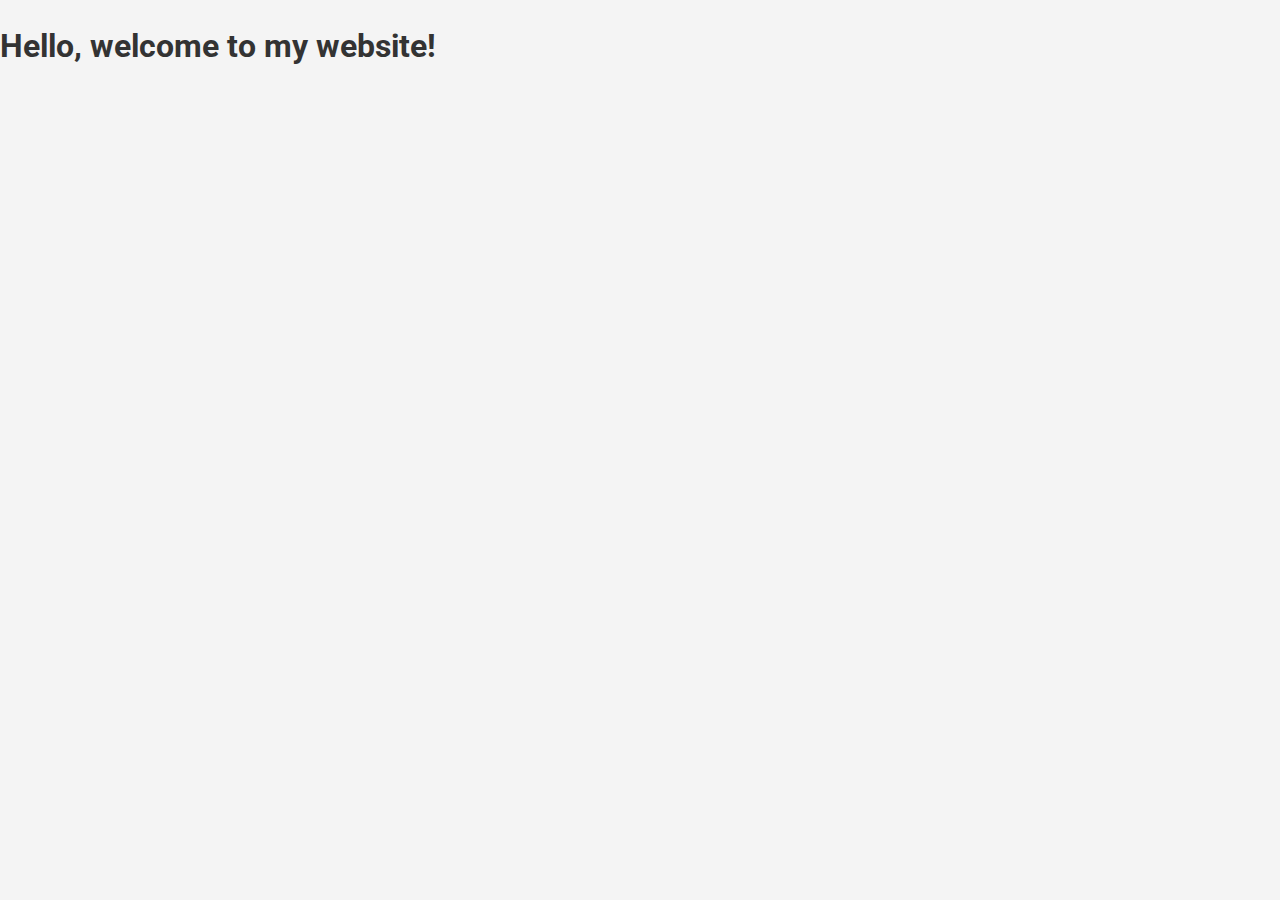
==== index.html @ 9a80b812 "First Web setup" ====
<!DOCTYPE html>
<html lang="en">
<head>
    <meta charset="UTF-8">
    <meta name="viewport" content="width=device-width, initial-scale=1.0">
    <link rel="stylesheet" href="https://fonts.googleapis.com/css2?family=Roboto:wght@400;700&display=swap">
    <link rel="stylesheet" href="utils/style.css">
    <script src="utils/script.js" defer></script>
    <title>Website</title>
    <style>
        body {
            font-family: 'Roboto', sans-serif;
        }
    </style>
</head>
<body>
    <h1>Hello, welcome to my website!</h1>
</body>
</html>
---- utils/style.css ----
body {
    margin: 0;
    padding: 0;
    font-family: 'Arial', sans-serif;
    background-color: #f4f4f4;
    color: #333;
    line-height: 1.6;
}
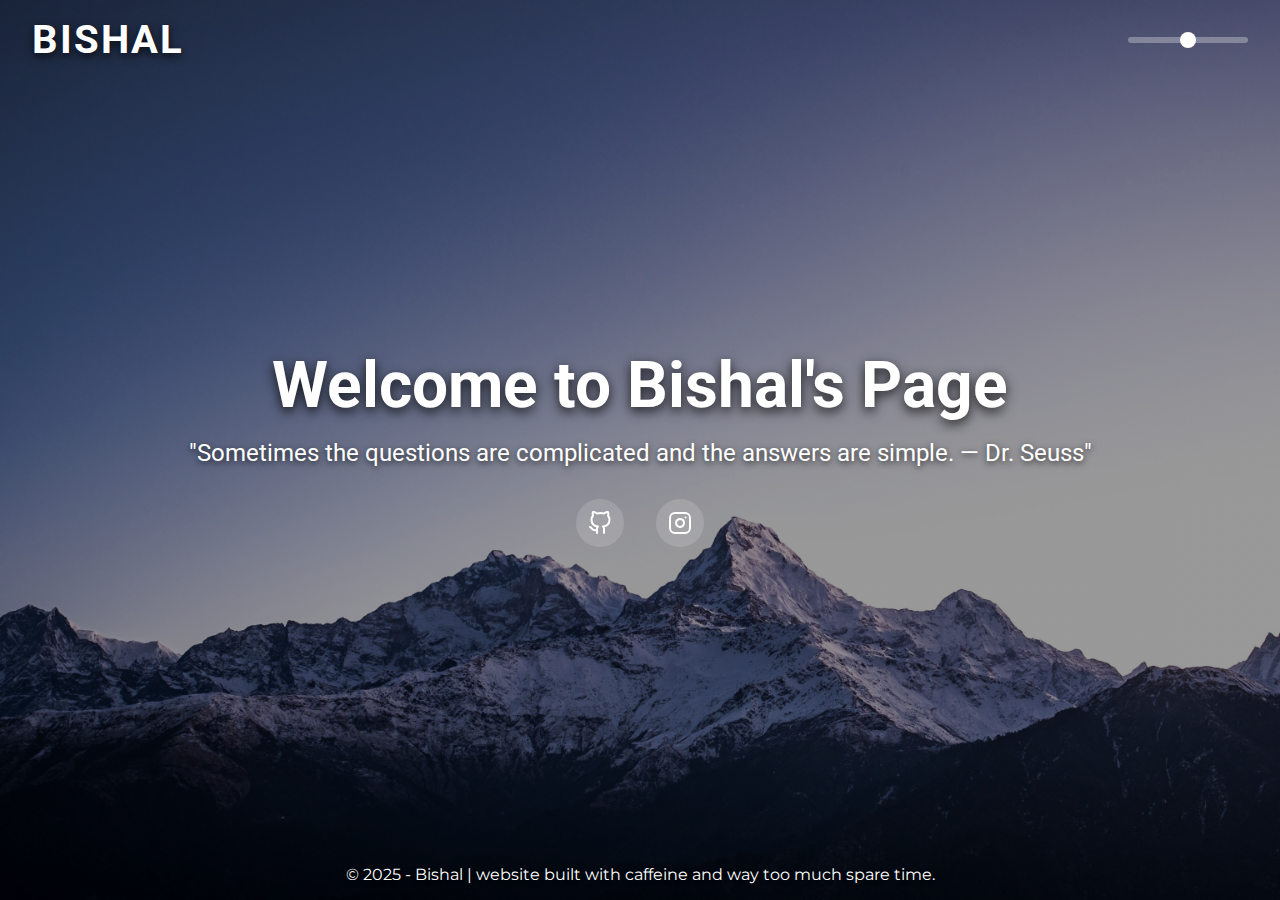
==== commit db9ae229: "Main landing page for now." ====
--- a/index.html
+++ b/index.html
@@ -3,10 +3,11 @@
 <head>
     <meta charset="UTF-8">
     <meta name="viewport" content="width=device-width, initial-scale=1.0">
-    <link rel="stylesheet" href="https://fonts.googleapis.com/css2?family=Roboto:wght@400;700&display=swap">
+    <link rel="stylesheet" href="https://fonts.googleapis.com/css2?family=Roboto:wght@400;700&family=Montserrat:wght@400&display=swap">
     <link rel="stylesheet" href="utils/style.css">
+    <script src="https://www.youtube.com/iframe_api"></script> <!-- youtube's iframe API, literally says it on the src aswell lmao -->
     <script src="utils/script.js" defer></script>
-    <title>Website</title>
+    <title>Bishal's Space</title>
     <style>
         body {
             font-family: 'Roboto', sans-serif;
@@ -14,6 +15,33 @@
     </style>
 </head>
 <body>
-    <h1>Hello, welcome to my website!</h1>
+    <header>
+        <div class="logo">BISHAL</div>
+        <div class="volume-control">
+            <input type="range" id="volumeSlider" min="0" max="100" value="50">
+        </div>
+    </header>
+
+    <main>
+        <h1>Welcome to Bishal's Page</h1>
+        <p class="subtitle">"Sometimes the questions are complicated and the answers are simple. ― Dr. Seuss"</p>
+        <div class="social-links">
+            <!-- Github Link-->
+            <a href="https://github.com/zbishal" target="_blank" class="social-btn">
+                <svg xmlns="http://www.w3.org/2000/svg" width="24" height="24" viewBox="0 0 24 24" fill="none" stroke="currentColor" stroke-width="2" stroke-linecap="round" stroke-linejoin="round"><path d="M9 19c-5 1.5-5-2.5-7-3m14 6v-3.87a3.37 3.37 0 0 0-.94-2.61c3.14-.35 6.44-1.54 6.44-7A5.44 5.44 0 0 0 20 4.77 5.07 5.07 0 0 0 19.91 1S18.73.65 16 2.48a13.38 13.38 0 0 0-7 0C6.27.65 5.09 1 5.09 1A5.07 5.07 0 0 0 5 4.77a5.44 5.44 0 0 0-1.5 3.78c0 5.42 3.3 6.61 6.44 7A3.37 3.37 0 0 0 9 18.13V22"></path></svg>
+            </a>
+            <!-- Instagram link-->
+            <a href="https://instagram.com/bi5hal" target="_blank" class="social-btn">
+                <svg xmlns="http://www.w3.org/2000/svg" width="24" height="24" viewBox="0 0 24 24" fill="none" stroke="currentColor" stroke-width="2" stroke-linecap="round" stroke-linejoin="round"><rect x="2" y="2" width="20" height="20" rx="5" ry="5"></rect><path d="M16 11.37A4 4 0 1 1 12.63 8 4 4 0 0 1 16 11.37z"></path><line x1="17.5" y1="6.5" x2="17.51" y2="6.5"></line></svg>
+            </a>
+        </div>
+        <!-- hides the youtube's frame-->
+        <div id="player" style="display: none;"></div>
+        <p id="audioMessage" class="audio-message">Click anywhere to play the music.</p>
+    </main>
+
+    <footer>
+        <p>© 2025 - Bishal | website built with caffeine and way too much spare time.</p>
+    </footer>
 </body>
 </html>--- a/utils/style.css
+++ b/utils/style.css
@@ -1,8 +1,171 @@
-body {
+* {
     margin: 0;
     padding: 0;
-    font-family: 'Arial', sans-serif;
-    background-color: #f4f4f4;
-    color: #333;
-    line-height: 1.6;
+    box-sizing: border-box;
+}
+
+body {
+    color: #fff;
+    min-height: 100vh;
+    background: linear-gradient(rgba(0, 0, 0, 0.4), rgba(0, 0, 0, 0.4)), url('../images/nepalmtn.jpg') no-repeat center center fixed;
+    background-size: cover;
+    display: flex;
+    flex-direction: column;
+    justify-content: space-between;
+}
+
+header {
+    padding: 1rem 2rem;
+    background: transparent;
+    display: flex;
+    justify-content: space-between;
+    align-items: center;
+}
+
+.logo {
+    font-size: 2.5rem;
+    font-weight: 700;
+    letter-spacing: 2px;
+    text-transform: uppercase;
+    text-shadow: 0 3px 8px rgba(0, 0, 0, 0.8);
+}
+
+.volume-control {
+    display: flex;
+    align-items: center;
+}
+
+#volumeSlider {
+    width: 120px;
+    cursor: pointer;
+    -webkit-appearance: none; /* this may or may not work*/
+    background: rgba(255, 255, 255, 0.3);
+    height: 6px;
+    border-radius: 3px;
+}
+
+#volumeSlider::-webkit-slider-thumb {
+    -webkit-appearance: none;
+    width: 16px;
+    height: 16px;
+    background: #fff;
+    border-radius: 50%;
+    cursor: pointer;
+}
+
+main {
+    display: flex;
+    flex-direction: column;
+    align-items: center;
+    justify-content: center;
+    flex-grow: 1;
+    text-align: center;
+    padding: 2rem;
+}
+
+h1 {
+    font-size: 4rem;
+    font-weight: 700;
+    text-shadow: 0 4px 12px rgba(0, 0, 0, 0.8);
+    margin-bottom: 1rem;
+    animation: fadeIn 1.5s ease-in-out;
+}
+
+.subtitle {
+    font-size: 1.5rem;
+    font-weight: 400;
+    text-shadow: 0 2px 6px rgba(0, 0, 0, 0.7);
+    animation: pulse 2s infinite ease-in-out;
+}
+
+.social-links {
+    display: flex;
+    gap: 2rem;
+    margin-top: 2rem;
+}
+
+.social-btn {
+    color: #fff;
+    text-decoration: none;
+    display: flex;
+    align-items: center;
+    justify-content: center;
+    width: 48px;
+    height: 48px;
+    background: rgba(255, 255, 255, 0.15);
+    border-radius: 50%;
+    transition: background 0.3s ease, transform 0.3s ease;
+}
+
+.social-btn:hover {
+    background: rgba(255, 255, 255, 0.3);
+    transform: scale(1.1);
+}
+
+.social-btn svg {
+    width: 24px;
+    height: 24px;
+}
+
+.audio-message {
+    font-size: 0.9rem;
+    margin-top: 1rem;
+    opacity: 0;
+    transition: opacity 0.3s ease;
+}
+
+.audio-message.visible {
+    opacity: 1;
+}
+
+footer {
+    padding: 1rem;
+    background: transparent;
+    text-align: center; 
+}
+
+footer p {
+    font-family: 'Montserrat', sans-serif; /* Font for the copyright thingy */
+    font-size: 1rem;
+    font-weight: 400;
+    text-shadow: 0 2px 4px rgba(0, 0, 0, 0.6);
+}
+
+@keyframes fadeIn {
+    0% { opacity: 0; transform: translateY(-20px); }
+    100% { opacity: 1; transform: translateY(0); }
+}
+
+@keyframes pulse {
+    0% { opacity: 0.7; }
+    50% { opacity: 1; }
+    100% { opacity: 0.7; }
+}
+
+@media (max-width: 768px) {
+    h1 {
+        font-size: 2.5rem;
+    }
+    
+    .subtitle {
+        font-size: 1.2rem;
+    }
+    
+    .social-btn {
+        width: 40px;
+        height: 40px;
+    }
+    
+    .social-btn svg {
+        width: 20px;
+        height: 20px;
+    }
+    
+    .logo {
+        font-size: 2rem;
+    }
+    
+    #volumeSlider {
+        width: 80px;
+    }
 }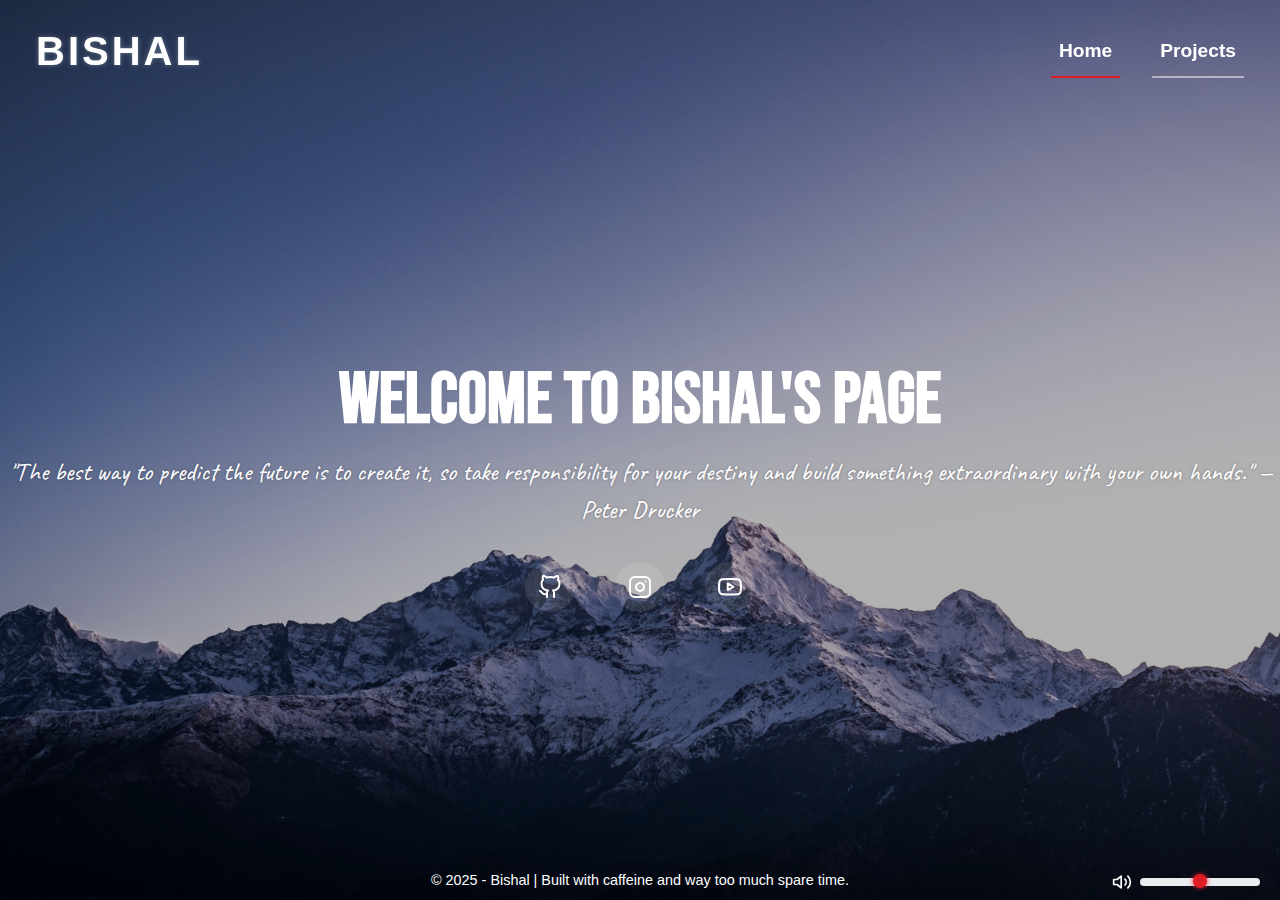
==== commit 50a88308: "Small update & changes" ====
--- a/index.html
+++ b/index.html
@@ -3,45 +3,61 @@
 <head>
     <meta charset="UTF-8">
     <meta name="viewport" content="width=device-width, initial-scale=1.0">
-    <link rel="stylesheet" href="https://fonts.googleapis.com/css2?family=Roboto:wght@400;700&family=Montserrat:wght@400&display=swap">
+    <link href="https://cdn.jsdelivr.net/npm/bootstrap@5.3.3/dist/css/bootstrap.min.css" rel="stylesheet" integrity="sha384-QWTKZyjpPEjISv5WaRU9OFeRpok6YctnYmDr5pNlyT2bRjXh0JMhjY6hW+ALEwIH" crossorigin="anonymous">
+    <link rel="stylesheet" href="https://fonts.googleapis.com/css2?family=Bebas+Neue&family=Poppins:wght@300;400&family=Caveat:wght@400&family=Arial&display=swap">
     <link rel="stylesheet" href="utils/style.css">
-    <script src="https://www.youtube.com/iframe_api"></script> <!-- youtube's iframe API, literally says it on the src aswell lmao -->
+    <script src="https://www.youtube.com/iframe_api"></script>
     <script src="utils/script.js" defer></script>
-    <title>Bishal's Space</title>
+    <title>Bishal</title>
     <style>
-        body {
-            font-family: 'Roboto', sans-serif;
-        }
+        body { font-family: 'Bebas Neue', sans-serif; }
     </style>
 </head>
 <body>
-    <header>
-        <div class="logo">BISHAL</div>
-        <div class="volume-control">
-            <input type="range" id="volumeSlider" min="0" max="100" value="50">
+    <nav class="navbar navbar-expand-lg navbar-dark fixed-top">
+        <div class="container-fluid">
+            <a class="navbar-brand fw-bold ms-4" href="index.html" aria-label="Home">BISHAL</a>
+            <button class="navbar-toggler" type="button" data-bs-toggle="collapse" data-bs-target="#navbarNav" aria-controls="navbarNav" aria-expanded="false" aria-label="Toggle navigation">
+                <span class="navbar-toggler-icon"></span>
+            </button>
+            <div class="collapse navbar-collapse justify-content-end" id="navbarNav">
+                <ul class="navbar-nav me-4">
+                    <li class="nav-item">
+                        <a class="nav-link active" href="index.html" aria-label="Home Page">Home</a>
+                    </li>
+                    <li class="nav-item">
+                        <a class="nav-link" href="projects.html" aria-label="Projects Page">Projects</a>
+                    </li>
+                </ul>
+            </div>
         </div>
-    </header>
+    </nav>
 
-    <main>
-        <h1>Welcome to Bishal's Page</h1>
-        <p class="subtitle">"Sometimes the questions are complicated and the answers are simple. ― Dr. Seuss"</p>
-        <div class="social-links">
-            <!-- Github Link-->
-            <a href="https://github.com/zbishal" target="_blank" class="social-btn">
+    <main class="d-flex flex-column align-items-center justify-content-center vh-100 text-center">
+        <h1 class="display-2 fw-bold text-uppercase">Welcome to Bishal's Page</h1>
+        <p class="lead subtitle"></p>
+        <div class="social-links mt-3">
+            <a href="https://github.com/zbishal" target="_blank" class="social-btn mx-2" aria-label="GitHub Profile">
                 <svg xmlns="http://www.w3.org/2000/svg" width="24" height="24" viewBox="0 0 24 24" fill="none" stroke="currentColor" stroke-width="2" stroke-linecap="round" stroke-linejoin="round"><path d="M9 19c-5 1.5-5-2.5-7-3m14 6v-3.87a3.37 3.37 0 0 0-.94-2.61c3.14-.35 6.44-1.54 6.44-7A5.44 5.44 0 0 0 20 4.77 5.07 5.07 0 0 0 19.91 1S18.73.65 16 2.48a13.38 13.38 0 0 0-7 0C6.27.65 5.09 1 5.09 1A5.07 5.07 0 0 0 5 4.77a5.44 5.44 0 0 0-1.5 3.78c0 5.42 3.3 6.61 6.44 7A3.37 3.37 0 0 0 9 18.13V22"></path></svg>
             </a>
-            <!-- Instagram link-->
-            <a href="https://instagram.com/bi5hal" target="_blank" class="social-btn">
+            <a href="https://instagram.com/bi5hal" target="_blank" class="social-btn mx-2" aria-label="Instagram Profile">
                 <svg xmlns="http://www.w3.org/2000/svg" width="24" height="24" viewBox="0 0 24 24" fill="none" stroke="currentColor" stroke-width="2" stroke-linecap="round" stroke-linejoin="round"><rect x="2" y="2" width="20" height="20" rx="5" ry="5"></rect><path d="M16 11.37A4 4 0 1 1 12.63 8 4 4 0 0 1 16 11.37z"></path><line x1="17.5" y1="6.5" x2="17.51" y2="6.5"></line></svg>
             </a>
+            <a href="https://www.youtube.com/@Bi5halL" target="_blank" class="social-btn mx-2" aria-label="YouTube Channel">
+                <svg xmlns="http://www.w3.org/2000/svg" width="24" height="24" viewBox="0 0 24 24" fill="none" stroke="currentColor" stroke-width="2" stroke-linecap="round" stroke-linejoin="round"><path d="M22.54 6.42a2.78 2.78 0 0 0-1.94-2C18.88 4 12 4 12 4s-6.88 0-8.6.46a2.78 2.78 0 0 0-1.94 2A29 29 0 0 0 1 11.75a29 29 0 0 0 .46 5.33A2.78 2.78 0 0 0 3.4 19c1.72.46 8.6.46 8.6.46s6.88 0 8.6-.46a2.78 2.78 0 0 0 1.94-2 29 29 0 0 0 .46-5.25 29 29 0 0 0-.46-5.33z"></path><polygon points="9.75 15.02 15.5 11.75 9.75 8.48 9.75 15.02"></polygon></svg>
+            </a>
         </div>
-        <!-- hides the youtube's frame-->
         <div id="player" style="display: none;"></div>
-        <p id="audioMessage" class="audio-message">Click anywhere to play the music.</p>
     </main>
 
-    <footer>
-        <p>© 2025 - Bishal | website built with caffeine and way too much spare time.</p>
+    <footer class="position-absolute bottom-0 w-100 text-center py-2">
+        <a href="index.html" class="text-decoration-none text-white" aria-label="Home">© 2025 - Bishal | Built with caffeine and way too much spare time.</a>
+        <div class="volume-control-bottom d-flex align-items-center py-2">
+            <svg xmlns="http://www.w3.org/2000/svg" width="20" height="20" viewBox="0 0 24 24" fill="none" stroke="#fff" stroke-width="2" stroke-linecap="round" stroke-linejoin="round" class="me-2"><polygon points="11 5 6 9 2 9 2 15 6 15 11 19 11 5"></polygon><path d="M15.54 8.46a5 5 0 0 1 0 7.07"></path><path d="M19.07 4.93a10 10 0 0 1 0 14.14"></path></svg>
+            <input type="range" id="volumeSlider" min="0" max="100" value="50" class="form-range">
+        </div>
     </footer>
+
+    <script src="https://cdn.jsdelivr.net/npm/bootstrap@5.3.3/dist/js/bootstrap.bundle.min.js" integrity="sha384-YvpcrYf0tY3lHB60NNkmXc5s9fDVZLESaAA55NDzOxhy9GkcIdslK1eN7N6jIeHz" crossorigin="anonymous"></script>
 </body>
 </html>--- a/utils/style.css
+++ b/utils/style.css
@@ -1,3 +1,17 @@
+@font-face {
+    font-family: 'Panton-BlackCaps';
+    src: url('fonts/pBC.woff2') format('woff2');
+    font-weight: normal;
+    font-style: normal;
+}
+
+@font-face {
+    font-family: 'CircularStd-Bold';
+    src: url('fonts/cSTD.woff2') format('woff2');
+    font-weight: normal;
+    font-style: normal;
+}
+
 * {
     margin: 0;
     padding: 0;
@@ -5,130 +19,214 @@
 }
 
 body {
-    color: #fff;
-    min-height: 100vh;
-    background: linear-gradient(rgba(0, 0, 0, 0.4), rgba(0, 0, 0, 0.4)), url('../images/nepalmtn.jpg') no-repeat center center fixed;
+    color: #FFFFFF;
+    background: linear-gradient(rgba(0, 0, 0, 0.3), rgba(0, 0, 0, 0.3)), url('../images/nepalmtn.jpg') no-repeat center center fixed;
     background-size: cover;
-    display: flex;
-    flex-direction: column;
-    justify-content: space-between;
-}
-
-header {
-    padding: 1rem 2rem;
+    background-attachment: fixed;
+    height: 100vh;
+    overflow: hidden;
+    position: relative;
+    font-family: 'CircularStd-Bold', sans-serif;
+}
+
+body::before {
+    content: '';
+    position: absolute;
+    top: 0;
+    left: 0;
+    width: 100%;
+    height: 100%;
+    background: url('https://via.placeholder.com/100') repeat;
+    opacity: 0.05;
+    pointer-events: none;
+}
+
+.navbar {
+    padding: 1rem 0;
     background: transparent;
+}
+
+.navbar-brand {
+    font-family: 'Panton-BlackCaps', sans-serif;
+    font-size: 2.5rem;
+    font-weight: bold;
+    letter-spacing: 3px;
+    color: #FFFFFF;
+    text-shadow: 0 0 5px rgba(255, 255, 255, 0.3);
+    transition: transform 0.3s ease;
+}
+
+.navbar-brand:hover {
+    transform: scale(1.05);
+}
+
+.nav-link {
+    font-family: 'CircularStd-Bold', sans-serif;
+    font-size: 1.2rem;
+    font-weight: bold;
+    margin-left: 2rem;
+    color: #FFFFFF;
+    transition: color 0.3s ease;
+    position: relative;
+}
+
+.nav-link::after {
+    content: '';
+    position: absolute;
+    width: 100%;
+    height: 2px;
+    background: transparent;
+    border: 1px solid rgba(255, 255, 255, 0.5);
+    bottom: -5px;
+    left: 0;
+    transition: border-color 0.3s ease;
+}
+
+.nav-link.active::after {
+    border-color: #DD1C26;
+}
+
+.nav-link:hover, .nav-link.active {
+    color: #DD1C26;
+}
+
+.navbar-toggler {
+    transition: transform 0.3s ease;
+}
+
+.navbar-toggler[aria-expanded="true"] {
+    transform: rotate(90deg);
+}
+
+.volume-control-bottom {
+    position: absolute;
+    bottom: 0;
+    right: 20px;
+}
+
+.form-range {
+    background: rgba(255, 255, 255, 0.2);
+    height: 5px;
+    border-radius: 5px;
+    width: 120px;
+}
+
+.form-range::-webkit-slider-thumb {
+    width: 14px;
+    height: 14px;
+    background: #DD1C26;
+    border-radius: 50%;
+    box-shadow: 0 0 5px #DD1C26;
+    cursor: pointer;
+}
+
+main {
+    padding-top: 70px;
+}
+
+.neon-title {
+    font-family: 'CircularStd-Bold', sans-serif;
+    font-size: 4rem;
+    text-shadow: 0 0 3px rgba(255, 255, 255, 0.2);
+    color: #FFFFFF;
+    animation: slideIn 1s ease-out;
+}
+
+.subtitle {
+    font-family: 'Caveat', cursive;
+    font-size: 1.6rem;
+    text-shadow: 0 0 3px rgba(0, 0, 0, 0.3);
+    color: #FFFFFF;
+    animation: slideIn 1s ease-out 0.5s;
+    animation-fill-mode: backwards;
+}
+
+.social-links {
+    display: flex;
+    gap: 1.5rem;
+}
+
+.social-btn {
+    color: #FFFFFF;
+    width: 50px;
+    height: 50px;
+    background: rgba(255, 255, 255, 0.1);
+    border-radius: 50%;
+    display: flex;
+    align-items: center;
+    justify-content: center;
+    transition: all 0.3s ease;
+}
+
+.social-btn:hover {
+    background: #DD1C26;
+    transform: scale(1.2);
+    box-shadow: 0 0 15px rgba(221, 28, 38, 0.5);
+}
+
+footer {
+    font-family: 'CircularStd-Bold', sans-serif;
+    font-size: 0.9rem;
     display: flex;
     justify-content: space-between;
     align-items: center;
-}
-
-.logo {
-    font-size: 2.5rem;
-    font-weight: 700;
-    letter-spacing: 2px;
-    text-transform: uppercase;
-    text-shadow: 0 3px 8px rgba(0, 0, 0, 0.8);
-}
-
-.volume-control {
-    display: flex;
-    align-items: center;
-}
-
-#volumeSlider {
-    width: 120px;
-    cursor: pointer;
-    -webkit-appearance: none; /* this may or may not work*/
-    background: rgba(255, 255, 255, 0.3);
-    height: 6px;
-    border-radius: 3px;
-}
-
-#volumeSlider::-webkit-slider-thumb {
-    -webkit-appearance: none;
-    width: 16px;
-    height: 16px;
-    background: #fff;
-    border-radius: 50%;
-    cursor: pointer;
-}
-
-main {
-    display: flex;
-    flex-direction: column;
-    align-items: center;
-    justify-content: center;
+    padding: 0 20px;
+    background: transparent;
+}
+
+footer a {
     flex-grow: 1;
     text-align: center;
-    padding: 2rem;
-}
-
-h1 {
-    font-size: 4rem;
-    font-weight: 700;
-    text-shadow: 0 4px 12px rgba(0, 0, 0, 0.8);
-    margin-bottom: 1rem;
-    animation: fadeIn 1.5s ease-in-out;
-}
-
-.subtitle {
+    color: #FFFFFF;
+}
+
+footer a:hover {
+    color: #DD1C26;
+}
+
+.card {
+    background: #003893;
+    height: 200px;
+    color: #FFFFFF;
+    cursor: pointer;
+    transition: transform 0.3s ease, box-shadow 0.3s ease;
+    border-radius: 10px;
+    overflow: hidden;
+}
+
+.card:hover {
+    transform: translateY(-8px);
+    box-shadow: 0 0 20px rgba(255, 255, 255, 0.5);
+}
+
+.card-link {
+    text-decoration: none;
+    display: block;
+    width: 100%;
+    height: 100%;
+}
+
+.card-body {
+    display: flex;
+    flex-direction: column;
+    justify-content: center;
+    align-items: center;
+    height: 100%;
+    font-family: 'CircularStd-Bold', sans-serif;
+    padding: 20px;
+    text-align: center;
+}
+
+.card-title {
+    font-family: 'CircularStd-Bold', sans-serif;
     font-size: 1.5rem;
-    font-weight: 400;
-    text-shadow: 0 2px 6px rgba(0, 0, 0, 0.7);
-    animation: pulse 2s infinite ease-in-out;
-}
-
-.social-links {
-    display: flex;
-    gap: 2rem;
-    margin-top: 2rem;
-}
-
-.social-btn {
-    color: #fff;
-    text-decoration: none;
-    display: flex;
-    align-items: center;
-    justify-content: center;
-    width: 48px;
-    height: 48px;
-    background: rgba(255, 255, 255, 0.15);
-    border-radius: 50%;
-    transition: background 0.3s ease, transform 0.3s ease;
-}
-
-.social-btn:hover {
-    background: rgba(255, 255, 255, 0.3);
-    transform: scale(1.1);
-}
-
-.social-btn svg {
-    width: 24px;
-    height: 24px;
-}
-
-.audio-message {
-    font-size: 0.9rem;
-    margin-top: 1rem;
-    opacity: 0;
-    transition: opacity 0.3s ease;
-}
-
-.audio-message.visible {
-    opacity: 1;
-}
-
-footer {
-    padding: 1rem;
-    background: transparent;
-    text-align: center; 
-}
-
-footer p {
-    font-family: 'Montserrat', sans-serif; /* Font for the copyright thingy */
+    margin-bottom: 10px;
+    text-shadow: 0 0 3px rgba(255, 255, 255, 0.2);
+}
+
+.card-text {
+    color: #FFFFFF;
     font-size: 1rem;
-    font-weight: 400;
-    text-shadow: 0 2px 4px rgba(0, 0, 0, 0.6);
 }
 
 @keyframes fadeIn {
@@ -137,35 +235,23 @@
 }
 
 @keyframes pulse {
-    0% { opacity: 0.7; }
+    0% { opacity: 0.6; }
     50% { opacity: 1; }
-    100% { opacity: 0.7; }
+    100% { opacity: 0.6; }
+}
+
+@keyframes slideIn {
+    0% { opacity: 0; transform: translateX(-50px); }
+    100% { opacity: 1; transform: translateX(0); }
 }
 
 @media (max-width: 768px) {
-    h1 {
-        font-size: 2.5rem;
-    }
-    
-    .subtitle {
-        font-size: 1.2rem;
-    }
-    
-    .social-btn {
-        width: 40px;
-        height: 40px;
-    }
-    
-    .social-btn svg {
-        width: 20px;
-        height: 20px;
-    }
-    
-    .logo {
-        font-size: 2rem;
-    }
-    
-    #volumeSlider {
-        width: 80px;
-    }
+    h1 { font-size: 2.5rem; }
+    h2 { font-size: 2rem; }
+    .subtitle { font-size: 1.2rem; }
+    .social-btn { width: 40px; height: 40px; }
+    .navbar-brand { font-size: 1.8rem; }
+    .form-range { width: 80px; }
+    .nav-link { margin-left: 1rem; }
+    .volume-control-bottom { right: 10px; }
 }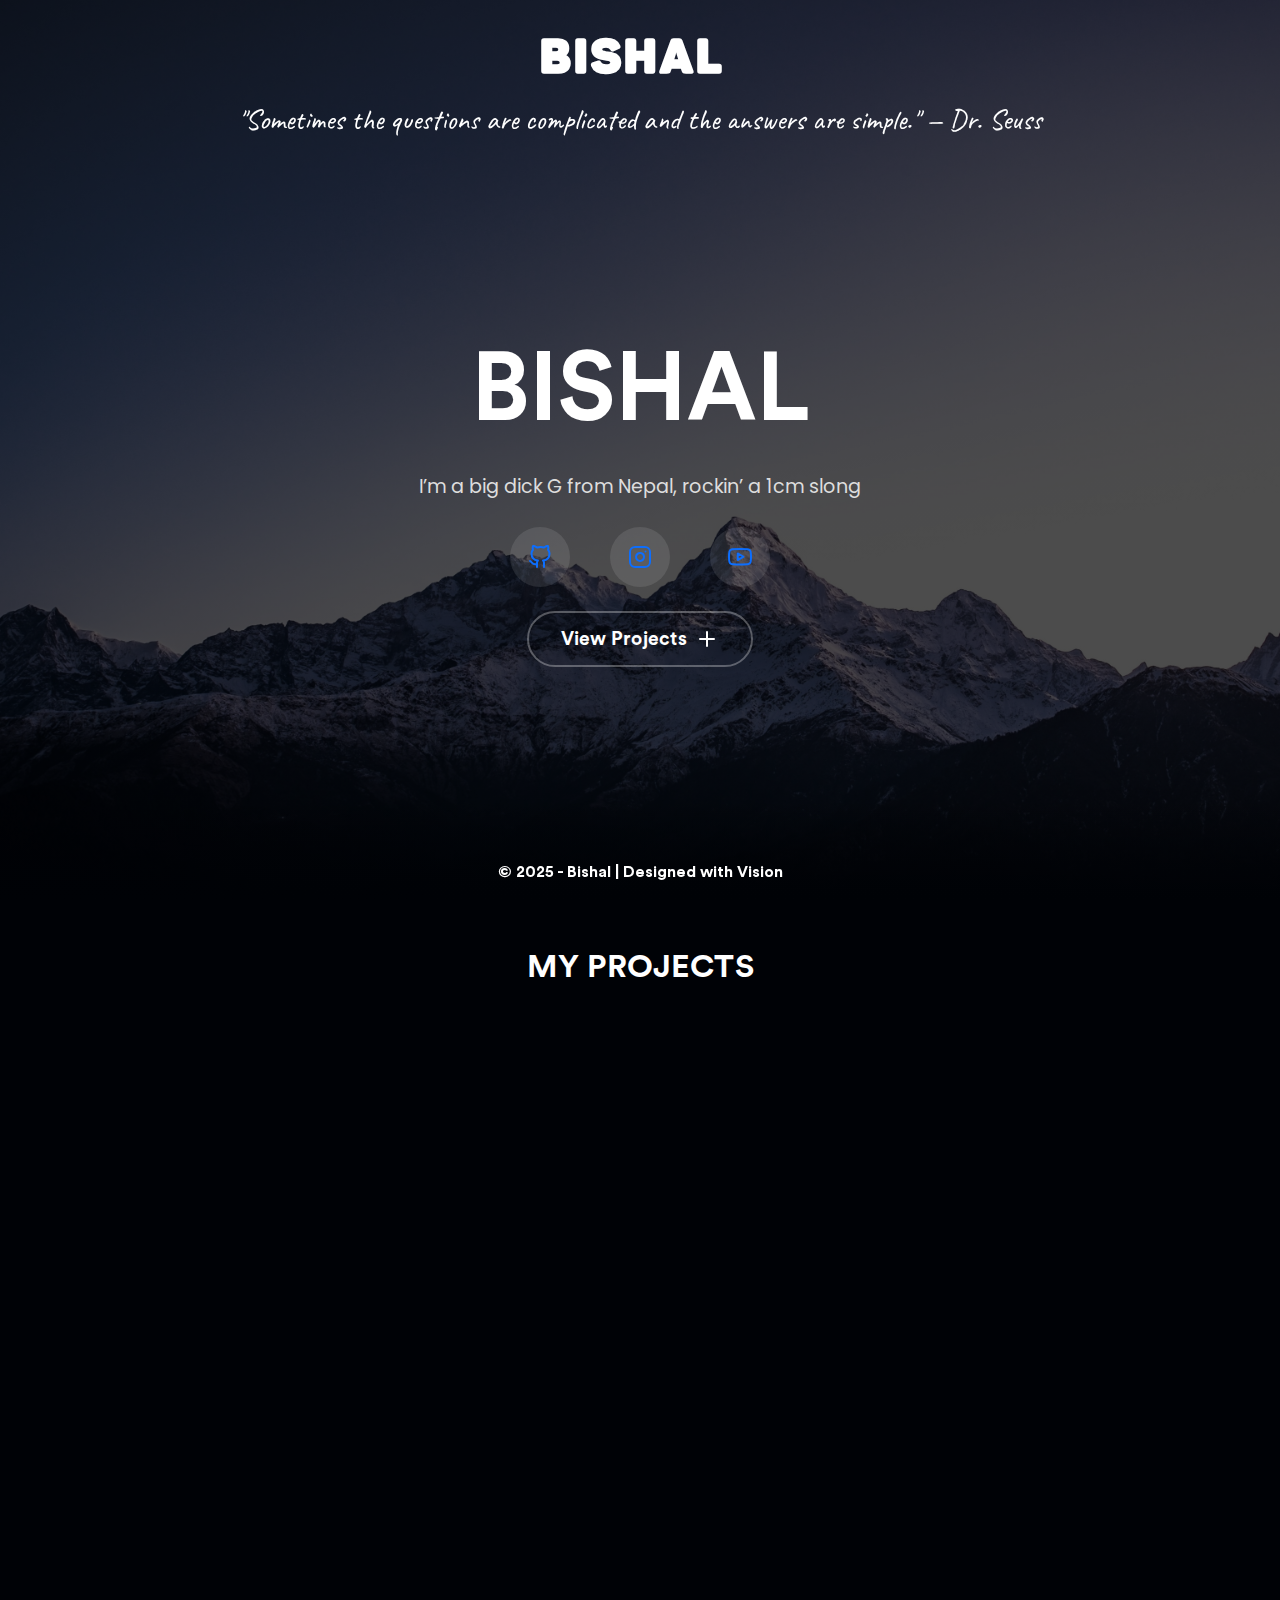
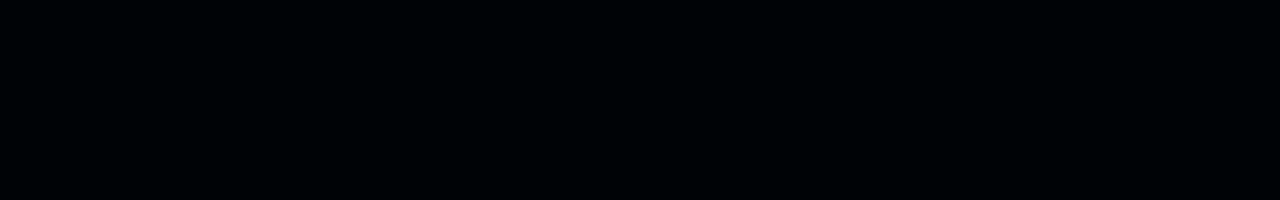
==== commit f09efd9e: "Animation Update & made the whole page little more fluid" ====
--- a/index.html
+++ b/index.html
@@ -3,59 +3,92 @@
 <head>
     <meta charset="UTF-8">
     <meta name="viewport" content="width=device-width, initial-scale=1.0">
+    <title>Bishal - Portfolio</title>
     <link href="https://cdn.jsdelivr.net/npm/bootstrap@5.3.3/dist/css/bootstrap.min.css" rel="stylesheet" integrity="sha384-QWTKZyjpPEjISv5WaRU9OFeRpok6YctnYmDr5pNlyT2bRjXh0JMhjY6hW+ALEwIH" crossorigin="anonymous">
-    <link rel="stylesheet" href="https://fonts.googleapis.com/css2?family=Bebas+Neue&family=Poppins:wght@300;400&family=Caveat:wght@400&family=Arial&display=swap">
+    <link rel="stylesheet" href="https://cdnjs.cloudflare.com/ajax/libs/animate.css/4.1.1/animate.min.css" integrity="sha512-c42qTSw/wPZ3/5LBzD+Bw5f7KWXDpWvjUAdmfS5uN4Lae0n43yJ0N2PgD/jnC+g0AmdXZTjA7wJ5g7sWm8WuQvQ==" crossorigin="anonymous" referrerpolicy="no-referrer" />
     <link rel="stylesheet" href="utils/style.css">
-    <script src="https://www.youtube.com/iframe_api"></script>
+    <link rel="preconnect" href="https://fonts.googleapis.com">
+    <link rel="preconnect" href="https://fonts.gstatic.com" crossorigin>
+    <link href="https://fonts.googleapis.com/css2?family=Bebas+Neue&family=Caveat:wght@400&family=Poppins:wght@300;400&display=swap" rel="stylesheet">
     <script src="utils/script.js" defer></script>
-    <title>Bishal</title>
-    <style>
-        body { font-family: 'Bebas Neue', sans-serif; }
-    </style>
 </head>
 <body>
-    <nav class="navbar navbar-expand-lg navbar-dark fixed-top">
-        <div class="container-fluid">
-            <a class="navbar-brand fw-bold ms-4" href="index.html" aria-label="Home">BISHAL</a>
-            <button class="navbar-toggler" type="button" data-bs-toggle="collapse" data-bs-target="#navbarNav" aria-controls="navbarNav" aria-expanded="false" aria-label="Toggle navigation">
-                <span class="navbar-toggler-icon"></span>
-            </button>
-            <div class="collapse navbar-collapse justify-content-end" id="navbarNav">
-                <ul class="navbar-nav me-4">
-                    <li class="nav-item">
-                        <a class="nav-link active" href="index.html" aria-label="Home Page">Home</a>
-                    </li>
-                    <li class="nav-item">
-                        <a class="nav-link" href="projects.html" aria-label="Projects Page">Projects</a>
-                    </li>
-                </ul>
+    <header>
+        <nav class="navbar navbar-dark fixed-top">
+            <div class="container-fluid d-flex flex-column align-items-center navbar-container">
+                <a class="navbar-brand fw-bold" href="#top" aria-label="Top">BISHAL</a>
+                <div class="quote-container animate__animated animate__fadeInDown">
+                    <p class="quote lead"></p>
+                </div>
             </div>
-        </div>
-    </nav>
+        </nav>
+    </header>
 
-    <main class="d-flex flex-column align-items-center justify-content-center vh-100 text-center">
-        <h1 class="display-2 fw-bold text-uppercase">Welcome to Bishal's Page</h1>
-        <p class="lead subtitle"></p>
-        <div class="social-links mt-3">
-            <a href="https://github.com/zbishal" target="_blank" class="social-btn mx-2" aria-label="GitHub Profile">
-                <svg xmlns="http://www.w3.org/2000/svg" width="24" height="24" viewBox="0 0 24 24" fill="none" stroke="currentColor" stroke-width="2" stroke-linecap="round" stroke-linejoin="round"><path d="M9 19c-5 1.5-5-2.5-7-3m14 6v-3.87a3.37 3.37 0 0 0-.94-2.61c3.14-.35 6.44-1.54 6.44-7A5.44 5.44 0 0 0 20 4.77 5.07 5.07 0 0 0 19.91 1S18.73.65 16 2.48a13.38 13.38 0 0 0-7 0C6.27.65 5.09 1 5.09 1A5.07 5.07 0 0 0 5 4.77a5.44 5.44 0 0 0-1.5 3.78c0 5.42 3.3 6.61 6.44 7A3.37 3.37 0 0 0 9 18.13V22"></path></svg>
-            </a>
-            <a href="https://instagram.com/bi5hal" target="_blank" class="social-btn mx-2" aria-label="Instagram Profile">
-                <svg xmlns="http://www.w3.org/2000/svg" width="24" height="24" viewBox="0 0 24 24" fill="none" stroke="currentColor" stroke-width="2" stroke-linecap="round" stroke-linejoin="round"><rect x="2" y="2" width="20" height="20" rx="5" ry="5"></rect><path d="M16 11.37A4 4 0 1 1 12.63 8 4 4 0 0 1 16 11.37z"></path><line x1="17.5" y1="6.5" x2="17.51" y2="6.5"></line></svg>
-            </a>
-            <a href="https://www.youtube.com/@Bi5halL" target="_blank" class="social-btn mx-2" aria-label="YouTube Channel">
-                <svg xmlns="http://www.w3.org/2000/svg" width="24" height="24" viewBox="0 0 24 24" fill="none" stroke="currentColor" stroke-width="2" stroke-linecap="round" stroke-linejoin="round"><path d="M22.54 6.42a2.78 2.78 0 0 0-1.94-2C18.88 4 12 4 12 4s-6.88 0-8.6.46a2.78 2.78 0 0 0-1.94 2A29 29 0 0 0 1 11.75a29 29 0 0 0 .46 5.33A2.78 2.78 0 0 0 3.4 19c1.72.46 8.6.46 8.6.46s6.88 0 8.6-.46a2.78 2.78 0 0 0 1.94-2 29 29 0 0 0 .46-5.25 29 29 0 0 0-.46-5.33z"></path><polygon points="9.75 15.02 15.5 11.75 9.75 8.48 9.75 15.02"></polygon></svg>
-            </a>
-        </div>
-        <div id="player" style="display: none;"></div>
+    <main>
+        <section id="top" class="hero d-flex flex-column align-items-center justify-content-center text-center">
+            <h1 class="display-1 fw-bold text-uppercase animate__animated animate__zoomIn">Bishal</h1>
+            <p class="about-me animate__animated animate__fadeInUp">I’m a big dick G from Nepal, rockin’ a 1cm slong</p>
+            <div class="social-links mt-4 animate__animated animate__fadeInUp">
+                <a href="https://github.com/zbishal" target="_blank" class="social-btn mx-2" aria-label="GitHub Profile">
+                    <svg xmlns="http://www.w3.org/2000/svg" width="24" height="24" viewBox="0 0 24 24" fill="none" stroke="currentColor" stroke-width="2" stroke-linecap="round" stroke-linejoin="round"><path d="M9 19c-5 1.5-5-2.5-7-3m14 6v-3.87a3.37 3.37 0 0 0-.94-2.61c3.14-.35 6.44-1.54 6.44-7A5.44 5.44 0 0 0 20 4.77 5.07 5.07 0 0 0 19.91 1S18.73.65 16 2.48a13.38 13.38 0 0 0-7 0C6.27.65 5.09 1 5.09 1A5.07 5.07 0 0 0 5 4.77a5.44 5.44 0 0 0-1.5 3.78c0 5.42 3.3 6.61 6.44 7A3.37 3.37 0 0 0 9 18.13V22"></path></svg>
+                </a>
+                <a href="https://instagram.com/bi5hal" target="_blank" class="social-btn mx-2" aria-label="Instagram Profile">
+                    <svg xmlns="http://www.w3.org/2000/svg" width="24" height="24" viewBox="0 0 24 24" fill="none" stroke="currentColor" stroke-width="2" stroke-linecap="round" stroke-linejoin="round"><rect x="2" y="2" width="20" height="20" rx="5" ry="5"></rect><path d="M16 11.37A4 4 0 1 1 12.63 8 4 4 0 0 1 16 11.37z"></path><line x1="17.5" y1="6.5" x2="17.51" y2="6.5"></line></svg>
+                </a>
+                <a href="https://www.youtube.com/@Bi5halL" target="_blank" class="social-btn mx-2" aria-label="YouTube Channel">
+                    <svg xmlns="http://www.w3.org/2000/svg" width="24" height="24" viewBox="0 0 24 24" fill="none" stroke="currentColor" stroke-width="2" stroke-linecap="round" stroke-linejoin="round"><path d="M22.54 6.42a2.78 2.78 0 0 0-1.94-2C18.88 4 12 4 12 4s-6.88 0-8.6.46a2.78 2.78 0 0 0-1.94 2A29 29 0 0 0 1 11.75a29 29 0 0 0 .46 5.33A2.78 2.78 0 0 0 3.4 19c1.72.46 8.6.46 8.6.46s6.88 0 8.6-.46a2.78 2.78 0 0 0 1.94-2 29 29 0 0 0 .46-5.25 29 29 0 0 0-.46-5.33z"></path><polygon points="9.75 15.02 15.5 11.75 9.75 8.48 9.75 15.02"></polygon></svg>
+                </a>
+            </div>
+            <div class="scroll-btn mt-4 animate__animated animate__fadeInUp" id="view-projects-btn">
+                <span>View Projects</span>
+                <svg xmlns="http://www.w3.org/2000/svg" width="24" height="24" viewBox="0 0 24 24" fill="none" stroke="currentColor" stroke-width="2" stroke-linecap="round" stroke-linejoin="round"><path d="M12 5v14m7-7H5"></path></svg>
+            </div>
+        </section>
+
+        <section id="projects" class="projects py-5">
+            <div class="container">
+                <h2 class="text-center fw-bold text-uppercase mb-5">My Projects</h2>
+                <div class="row g-4">
+                    <div class="col-md-4">
+                        <a href="https://example.com/project1" target="_blank" class="card-link">
+                            <div class="card project-card">
+                                <img src="images/project1.jpg" class="card-img-top" alt="Project 1">
+                                <div class="card-body">
+                                    <h5 class="card-title">Project One</h5>
+                                    <p class="card-text">A futuristic app with next-gen tech.</p>
+                                </div>
+                            </div>
+                        </a>
+                    </div>
+                    <div class="col-md-4">
+                        <a href="https://example.com/project2" target="_blank" class="card-link">
+                            <div class="card project-card">
+                                <img src="images/project2.jpg" class="card-img-top" alt="Project 2">
+                                <div class="card-body">
+                                    <h5 class="card-title">Project Two</h5>
+                                    <p class="card-text">Innovative design meets functionality.</p>
+                                </div>
+                            </div>
+                        </a>
+                    </div>
+                    <div class="col-md-4">
+                        <a href="https://example.com/project3" target="_blank" class="card-link">
+                            <div class="card project-card">
+                                <img src="images/project3.jpg" class="card-img-top" alt="Project 3">
+                                <div class="card-body">
+                                    <h5 class="card-title">Project Three</h5>
+                                    <p class="card-text">A bold creative experiment.</p>
+                                </div>
+                            </div>
+                        </a>
+                    </div>
+                </div>
+            </div>
+        </section>
     </main>
 
-    <footer class="position-absolute bottom-0 w-100 text-center py-2">
-        <a href="index.html" class="text-decoration-none text-white" aria-label="Home">© 2025 - Bishal | Built with caffeine and way too much spare time.</a>
-        <div class="volume-control-bottom d-flex align-items-center py-2">
-            <svg xmlns="http://www.w3.org/2000/svg" width="20" height="20" viewBox="0 0 24 24" fill="none" stroke="#fff" stroke-width="2" stroke-linecap="round" stroke-linejoin="round" class="me-2"><polygon points="11 5 6 9 2 9 2 15 6 15 11 19 11 5"></polygon><path d="M15.54 8.46a5 5 0 0 1 0 7.07"></path><path d="M19.07 4.93a10 10 0 0 1 0 14.14"></path></svg>
-            <input type="range" id="volumeSlider" min="0" max="100" value="50" class="form-range">
-        </div>
+    <footer class="text-center py-3 fixed-bottom">
+        <a href="#top" class="text-decoration-none text-white" aria-label="Top">© 2025 - Bishal | Designed with Vision</a>
     </footer>
 
     <script src="https://cdn.jsdelivr.net/npm/bootstrap@5.3.3/dist/js/bootstrap.bundle.min.js" integrity="sha384-YvpcrYf0tY3lHB60NNkmXc5s9fDVZLESaAA55NDzOxhy9GkcIdslK1eN7N6jIeHz" crossorigin="anonymous"></script>
--- a/utils/style.css
+++ b/utils/style.css
@@ -1,13 +1,13 @@
 @font-face {
     font-family: 'Panton-BlackCaps';
-    src: url('fonts/pBC.woff2') format('woff2');
+    src: url('../fonts/pBC.woff2') format('woff2');
     font-weight: normal;
     font-style: normal;
 }
 
 @font-face {
     font-family: 'CircularStd-Bold';
-    src: url('fonts/cSTD.woff2') format('woff2');
+    src: url('../fonts/cSTD.woff2') format('woff2');
     font-weight: normal;
     font-style: normal;
 }
@@ -19,126 +19,131 @@
 }
 
 body {
-    color: #FFFFFF;
-    background: linear-gradient(rgba(0, 0, 0, 0.3), rgba(0, 0, 0, 0.3)), url('../images/nepalmtn.jpg') no-repeat center center fixed;
+    color: #fff;
+    background: linear-gradient(rgba(0, 0, 0, 0.7), rgba(0, 0, 0, 0.7)), url('../images/nepalmtn.jpg') no-repeat center center fixed;
     background-size: cover;
-    background-attachment: fixed;
-    height: 100vh;
-    overflow: hidden;
+    min-height: 100vh;
+    overflow-x: hidden;
+    font-family: 'CircularStd-Bold', sans-serif;
+    transition: opacity 0.5s ease;
+}
+
+.projects {
+    background: rgb(0, 2, 6);
+    color: #fff;
+    padding: 9rem 0 6rem;
     position: relative;
-    font-family: 'CircularStd-Bold', sans-serif;
-}
-
-body::before {
+    z-index: 1;
+    min-height: 100vh;
+}
+
+/* Smooth-ass fade, fuck yeah */
+.projects::before {
     content: '';
     position: absolute;
-    top: 0;
+    top: -100px;
     left: 0;
     width: 100%;
-    height: 100%;
-    background: url('https://via.placeholder.com/100') repeat;
-    opacity: 0.05;
-    pointer-events: none;
+    height: 100px;
+    background: linear-gradient(to bottom, rgba(0, 0, 0, 0), rgb(0, 2, 6));
+    z-index: 1;
+    transition: opacity 0.5s ease;
+}
+
+/* Fancy transparent scrollbar, bitches */
+::-webkit-scrollbar {
+    width: 10px;
+}
+
+::-webkit-scrollbar-track {
+    background: transparent; /* Invisible track, sexy as hell */
+}
+
+::-webkit-scrollbar-thumb {
+    background: rgba(255, 255, 255, 0.2); /* Subtle white, not too in-your-face */
+    border-radius: 5px;
+    border: 2px solid transparent; /* Gives it a sleek edge */
+    background-clip: padding-box; /* Keeps it crisp */
+}
+
+::-webkit-scrollbar-thumb:hover {
+    background: rgba(255, 255, 255, 0.5); /* Brightens up when you tease it */
+    border: 2px solid transparent;
+    background-clip: padding-box;
 }
 
 .navbar {
     padding: 1rem 0;
-    background: transparent;
 }
 
 .navbar-brand {
     font-family: 'Panton-BlackCaps', sans-serif;
-    font-size: 2.5rem;
-    font-weight: bold;
+    font-size: 3rem;
     letter-spacing: 3px;
-    color: #FFFFFF;
-    text-shadow: 0 0 5px rgba(255, 255, 255, 0.3);
-    transition: transform 0.3s ease;
+    color: #fff;
+    transition: transform 0.3s ease, opacity 0.3s ease;
+}
+
+.navbar-container {
+    display: flex;
+    flex-direction: column;
+    align-items: center;
+    width: 100%;
+    transition: transform 0.5s ease-out;
+}
+
+body.scrolled .navbar-container {
+    transform: translateX(-35%);
+    align-items: flex-start;
+}
+
+@keyframes pop {
+    0% { transform: scale(1); }
+    50% { transform: scale(1.1); }
+    100% { transform: scale(1); }
+}
+
+body.scrolled .navbar-brand {
+    animation: pop 0.5s ease-out forwards;
+}
+
+body.scrolling .navbar-brand {
+    opacity: 0; /* Hides this fucker while scrolling */
 }
 
 .navbar-brand:hover {
     transform: scale(1.05);
 }
 
-.nav-link {
-    font-family: 'CircularStd-Bold', sans-serif;
+.quote-container {
+    transition: opacity 0.5s ease;
+}
+
+.quote {
+    font-family: 'Caveat', cursive;
+    font-size: 1.8rem;
+    color: #fff;
+    margin: 0;
+}
+
+.hero {
+    height: 100vh;
+    padding-top: 100px;
+    position: relative;
+    z-index: 0;
+}
+
+.display-1 {
+    font-size: 6rem;
+}
+
+.about-me {
+    font-family: 'Poppins', sans-serif;
     font-size: 1.2rem;
-    font-weight: bold;
-    margin-left: 2rem;
-    color: #FFFFFF;
-    transition: color 0.3s ease;
-    position: relative;
-}
-
-.nav-link::after {
-    content: '';
-    position: absolute;
-    width: 100%;
-    height: 2px;
-    background: transparent;
-    border: 1px solid rgba(255, 255, 255, 0.5);
-    bottom: -5px;
-    left: 0;
-    transition: border-color 0.3s ease;
-}
-
-.nav-link.active::after {
-    border-color: #DD1C26;
-}
-
-.nav-link:hover, .nav-link.active {
-    color: #DD1C26;
-}
-
-.navbar-toggler {
-    transition: transform 0.3s ease;
-}
-
-.navbar-toggler[aria-expanded="true"] {
-    transform: rotate(90deg);
-}
-
-.volume-control-bottom {
-    position: absolute;
-    bottom: 0;
-    right: 20px;
-}
-
-.form-range {
-    background: rgba(255, 255, 255, 0.2);
-    height: 5px;
-    border-radius: 5px;
-    width: 120px;
-}
-
-.form-range::-webkit-slider-thumb {
-    width: 14px;
-    height: 14px;
-    background: #DD1C26;
-    border-radius: 50%;
-    box-shadow: 0 0 5px #DD1C26;
-    cursor: pointer;
-}
-
-main {
-    padding-top: 70px;
-}
-
-.neon-title {
-    font-family: 'CircularStd-Bold', sans-serif;
-    font-size: 4rem;
-    text-shadow: 0 0 3px rgba(255, 255, 255, 0.2);
-    color: #FFFFFF;
-    animation: slideIn 1s ease-out;
-}
-
-.subtitle {
-    font-family: 'Caveat', cursive;
-    font-size: 1.6rem;
-    text-shadow: 0 0 3px rgba(0, 0, 0, 0.3);
-    color: #FFFFFF;
-    animation: slideIn 1s ease-out 0.5s;
-    animation-fill-mode: backwards;
+    color: #ddd;
+    max-width: 600px;
+    margin: 1rem auto 0;
+    line-height: 1.6;
 }
 
 .social-links {
@@ -147,111 +152,150 @@
 }
 
 .social-btn {
-    color: #FFFFFF;
-    width: 50px;
-    height: 50px;
+    width: 60px;
+    height: 60px;
     background: rgba(255, 255, 255, 0.1);
     border-radius: 50%;
     display: flex;
     align-items: center;
     justify-content: center;
-    transition: all 0.3s ease;
+    transition: all 0.4s ease;
 }
 
 .social-btn:hover {
     background: #DD1C26;
-    transform: scale(1.2);
-    box-shadow: 0 0 15px rgba(221, 28, 38, 0.5);
-}
-
-footer {
+    transform: scale(1.2) rotate(360deg);
+    box-shadow: 0 0 25px rgba(221, 28, 38, 0.8);
+}
+
+.scroll-btn {
+    display: flex;
+    align-items: center;
+    gap: 0.5rem;
+    background: transparent;
+    border: 2px solid rgba(255, 255, 255, 0.3);
+    padding: 0.75rem 2rem;
+    border-radius: 50px;
+    color: #fff;
     font-family: 'CircularStd-Bold', sans-serif;
-    font-size: 0.9rem;
-    display: flex;
-    justify-content: space-between;
-    align-items: center;
-    padding: 0 20px;
-    background: transparent;
-}
-
-footer a {
-    flex-grow: 1;
-    text-align: center;
-    color: #FFFFFF;
-}
-
-footer a:hover {
-    color: #DD1C26;
-}
-
-.card {
-    background: #003893;
-    height: 200px;
-    color: #FFFFFF;
+    font-size: 1.2rem;
     cursor: pointer;
-    transition: transform 0.3s ease, box-shadow 0.3s ease;
-    border-radius: 10px;
+    transition: all 0.4s ease;
+    position: relative;
     overflow: hidden;
 }
 
-.card:hover {
-    transform: translateY(-8px);
-    box-shadow: 0 0 20px rgba(255, 255, 255, 0.5);
-}
-
-.card-link {
-    text-decoration: none;
-    display: block;
+.scroll-btn::before {
+    content: '';
+    position: absolute;
+    top: 0;
+    left: -100%;
     width: 100%;
     height: 100%;
+    background: rgba(255, 255, 255, 0.1);
+    transition: left 0.4s ease;
+    z-index: 0;
+}
+
+.scroll-btn:hover::before {
+    left: 0;
+}
+
+.scroll-btn:hover {
+    border-color: #DD1C26;
+    color: #DD1C26;
+    box-shadow: 0 0 20px rgba(221, 28, 38, 0.5);
+    transform: translateY(-5px);
+}
+
+.scroll-btn span, .scroll-btn svg {
+    position: relative;
+    z-index: 1;
+}
+
+.scroll-btn svg {
+    transition: transform 0.4s ease;
+}
+
+.scroll-btn:hover svg {
+    transform: translateY(5px);
+}
+
+.card {
+    background: rgba(255, 255, 255, 0.1);
+    border: none;
+    border-radius: 20px;
+    overflow: hidden;
+    transition: transform 0.4s ease, box-shadow 0.4s ease;
+    opacity: 0;
+    margin-top: 2rem;
+}
+
+.card.visible {
+    opacity: 1;
+    animation: slideUp 0.6s ease-out forwards;
+}
+
+.card:hover {
+    transform: translateY(-15px) scale(1.05);
+    box-shadow: 0 0 40px rgba(255, 255, 255, 0.2);
+}
+
+.card-img-top {
+    height: 180px;
+    object-fit: cover;
+    transition: filter 0.4s ease;
+}
+
+.card:hover .card-img-top {
+    filter: brightness(1.1);
 }
 
 .card-body {
-    display: flex;
-    flex-direction: column;
-    justify-content: center;
-    align-items: center;
-    height: 100%;
-    font-family: 'CircularStd-Bold', sans-serif;
-    padding: 20px;
+    padding: 2rem;
     text-align: center;
 }
 
 .card-title {
-    font-family: 'CircularStd-Bold', sans-serif;
-    font-size: 1.5rem;
-    margin-bottom: 10px;
-    text-shadow: 0 0 3px rgba(255, 255, 255, 0.2);
+    font-size: 1.8rem;
+    margin-bottom: 0.5rem;
+    color: #fff;
 }
 
 .card-text {
-    color: #FFFFFF;
-    font-size: 1rem;
-}
-
-@keyframes fadeIn {
-    0% { opacity: 0; transform: translateY(-20px); }
-    100% { opacity: 1; transform: translateY(0); }
-}
-
-@keyframes pulse {
-    0% { opacity: 0.6; }
-    50% { opacity: 1; }
-    100% { opacity: 0.6; }
-}
-
-@keyframes slideIn {
-    0% { opacity: 0; transform: translateX(-50px); }
-    100% { opacity: 1; transform: translateX(0); }
+    font-size: 1.1rem;
+    color: #ccc;
+}
+
+footer {
+    padding: 1rem 0;
+    z-index: 1000;
+}
+
+footer a {
+    transition: color 0.5s ease;
+}
+
+body.scrolled footer a {
+    color: #fff;
+}
+
+@keyframes slideUp {
+    from { transform: translateY(60px); opacity: 0; }
+    to { transform: translateY(0); opacity: 1; }
 }
 
 @media (max-width: 768px) {
-    h1 { font-size: 2.5rem; }
-    h2 { font-size: 2rem; }
-    .subtitle { font-size: 1.2rem; }
-    .social-btn { width: 40px; height: 40px; }
-    .navbar-brand { font-size: 1.8rem; }
-    .form-range { width: 80px; }
-    .nav-link { margin-left: 1rem; }
-    .volume-control-bottom { right: 10px; }
+    .navbar-brand { font-size: 2rem; }
+    .display-1 { font-size: 4rem; }
+    .about-me { font-size: 1rem; max-width: 90%; }
+    .quote { font-size: 1.3rem; }
+    .social-btn { width: 50px; height: 50px; }
+    .scroll-btn { font-size: 1rem; padding: 0.5rem 1.5rem; }
+    .card-title { font-size: 1.5rem; }
+    .card-text { font-size: 1rem; }
+    .projects { padding-top: 7rem; }
+    .card { margin-top: 1.5rem; }
+    body.scrolled .navbar-container { transform: translateX(-25%); }
+    .projects::before { height: 80px; top: -80px; }
 }